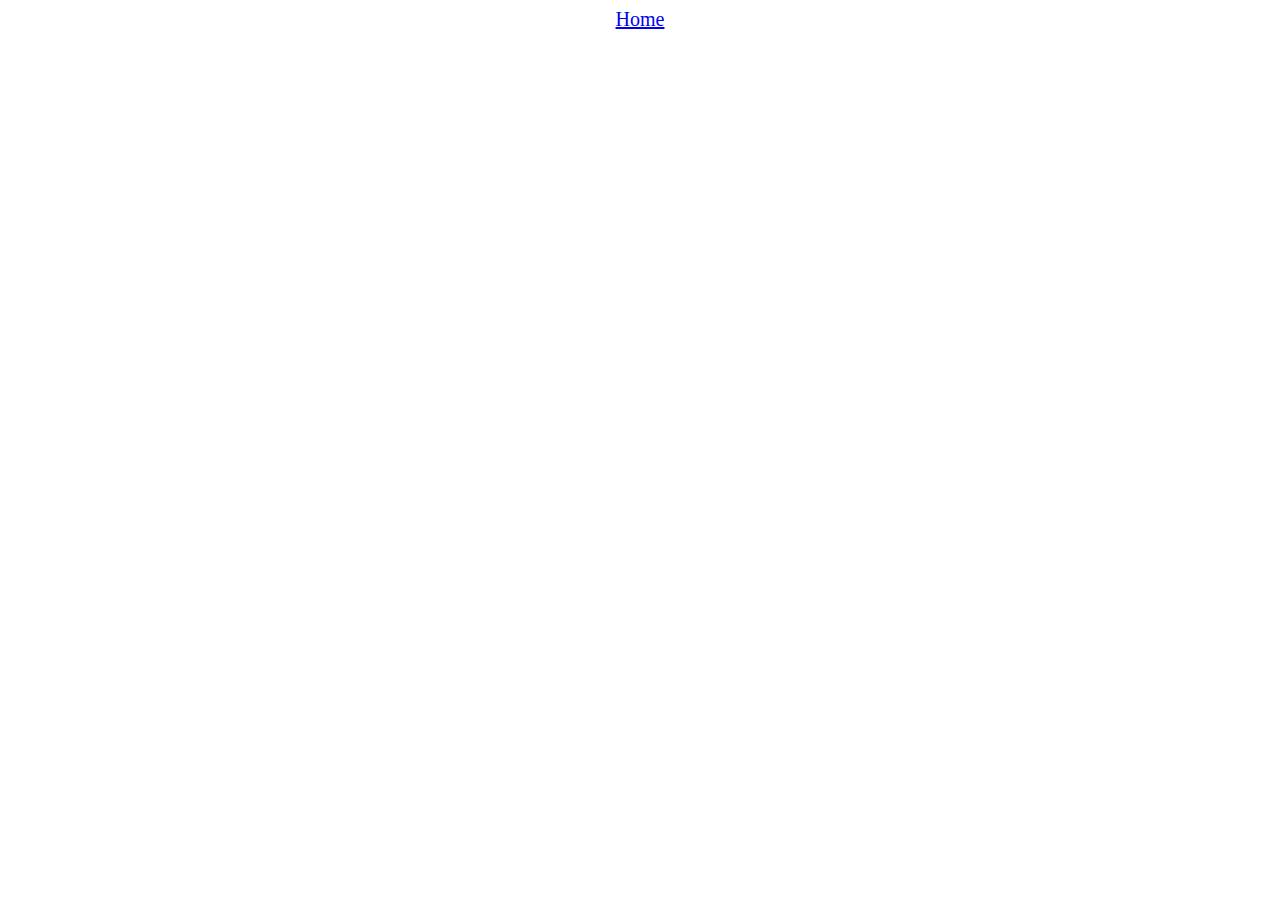
==== addUpTo/index.html @ 1cb1b62e "homebutton on all pages added" ====
<!DOCTYPE html>
<html lang="en">
<head>
    <meta charset="UTF-8">
    <meta name="viewport" content="width=device-width, initial-scale=1.0">
    <title>Document</title>
    <link rel="stylesheet" href="../common.css">
</head>
<body>
    <header>
        <a href="../homepage.html">Home</a>
    </header>
    <main>
        
    </main>
    <script src="../common.js"></script>
    <script src="index.js"></script>
</body>
</html>
---- common.css ----
header {
    display: flex;
    gap: 10px;
    justify-content: center;
}

a {
    font-size: 20px;
}
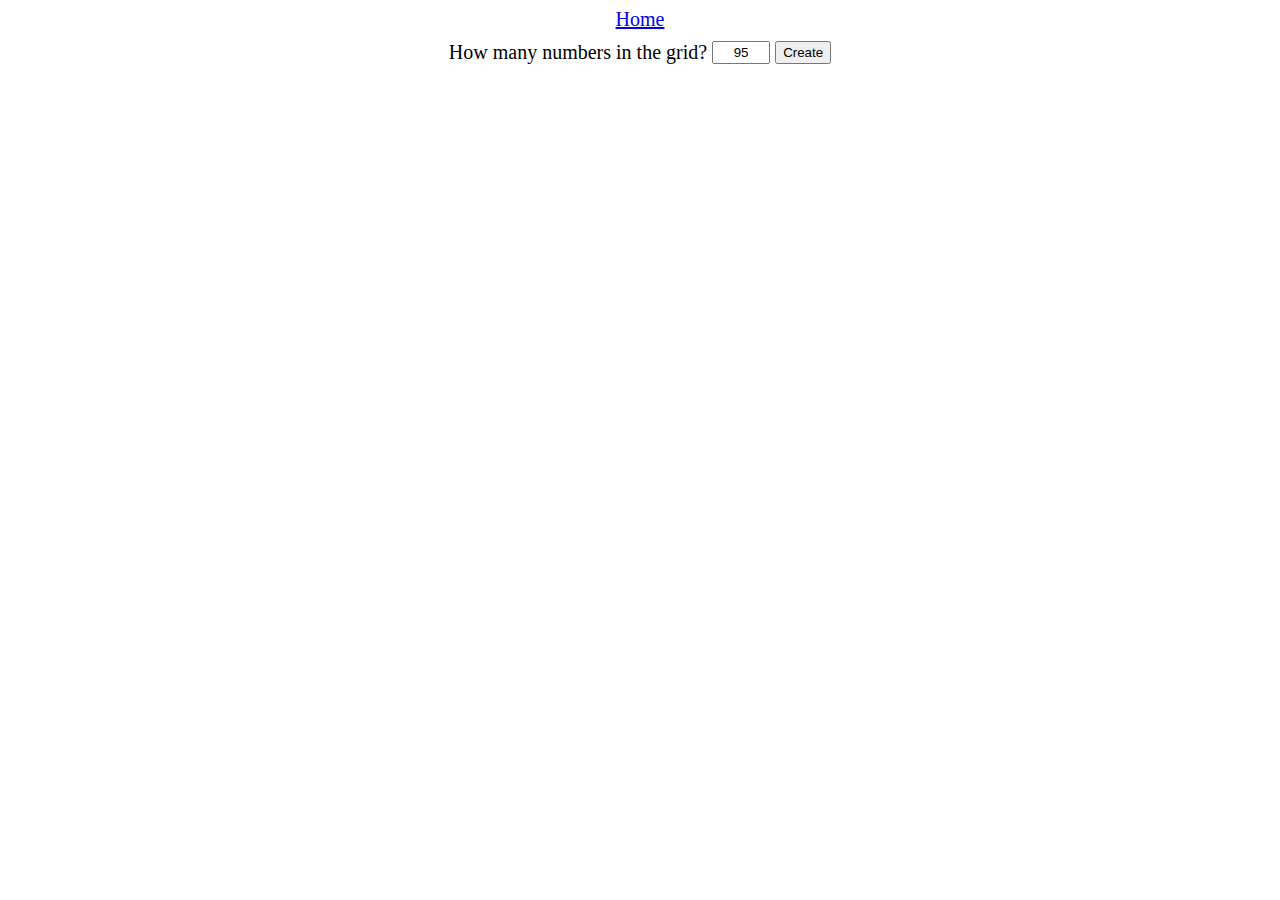
==== commit 84d16c54: "working on the creation of the grid with numbers" ====
--- a/addUpTo/index.html
+++ b/addUpTo/index.html
@@ -10,9 +10,13 @@
     <header>
         <a href="../homepage.html">Home</a>
     </header>
+
     <main>
-        
+        <div id="controls"></div>
     </main>
+    
+    <div id="numbers"></div>
+
     <script src="../common.js"></script>
     <script src="index.js"></script>
 </body>
--- a/common.css
+++ b/common.css
@@ -1,9 +1,14 @@
-header {
+header, main {
     display: flex;
     gap: 10px;
     justify-content: center;
+    font-size: 20px;
+}
+
+main {
+    margin-top: 10px;
 }
 
 a {
     font-size: 20px;
-}+}
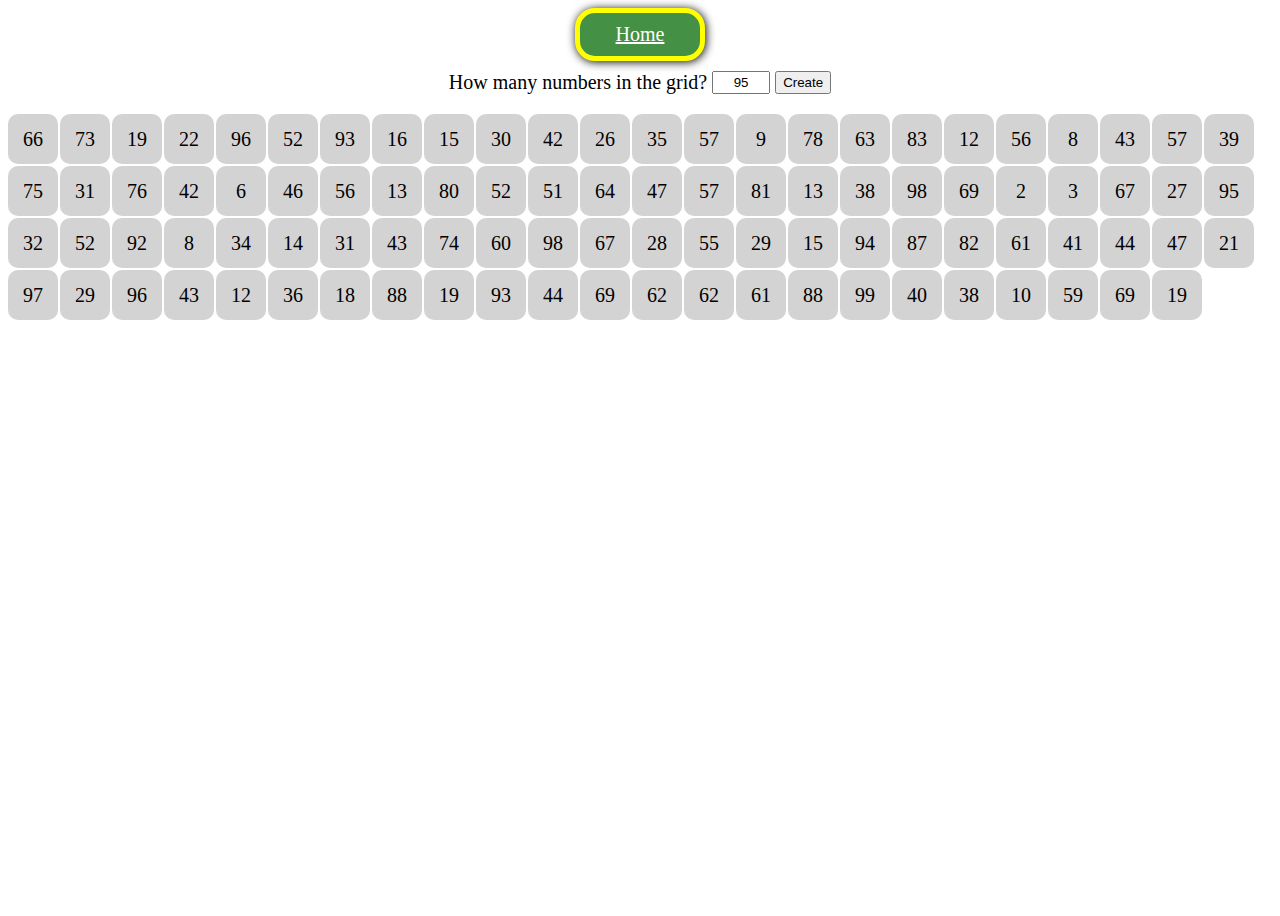
==== commit 9b894d8d: "clear page done" ====
--- a/addUpTo/index.html
+++ b/addUpTo/index.html
@@ -3,7 +3,7 @@
 <head>
     <meta charset="UTF-8">
     <meta name="viewport" content="width=device-width, initial-scale=1.0">
-    <title>Document</title>
+    <title>Numbers::Add up to</title>
     <link rel="stylesheet" href="../common.css">
 </head>
 <body>
--- a/common.css
+++ b/common.css
@@ -1,8 +1,24 @@
+body {
+    height: 100vh;
+}
+
 header, main {
     display: flex;
+    flex-direction: column;
     gap: 10px;
     justify-content: center;
+    align-items: center;
     font-size: 20px;
+}
+
+header {
+    flex-direction: row;
+}
+
+.controls {
+    display: flex;
+    justify-content: center;
+    gap: 10px;
 }
 
 main {
@@ -11,4 +27,36 @@
 
 a {
     font-size: 20px;
+    color: white;
+    background-color: rgb(68, 144, 68); 
+    padding: 10px;
+    width: 100px;
+    border-radius: 20px;
+    border: 5px solid yellow;
+    text-align: center;
+    box-shadow: 1px 1px 10px black;
 }
+
+#numbers div {
+    width: 50px;
+    height: 50px;
+    background-color: lightgray;
+    color: black;
+    border-radius: 10px;
+    display: flex;
+    justify-content: center;
+    align-items: center;
+    font-size: 20px;
+}
+
+#numbers div:hover {
+    background-color: darkgray;
+}
+
+footer {
+    text-align: center;
+    display: grid;
+    height: 90vh;
+    align-items: end;
+    justify-content: center;
+}
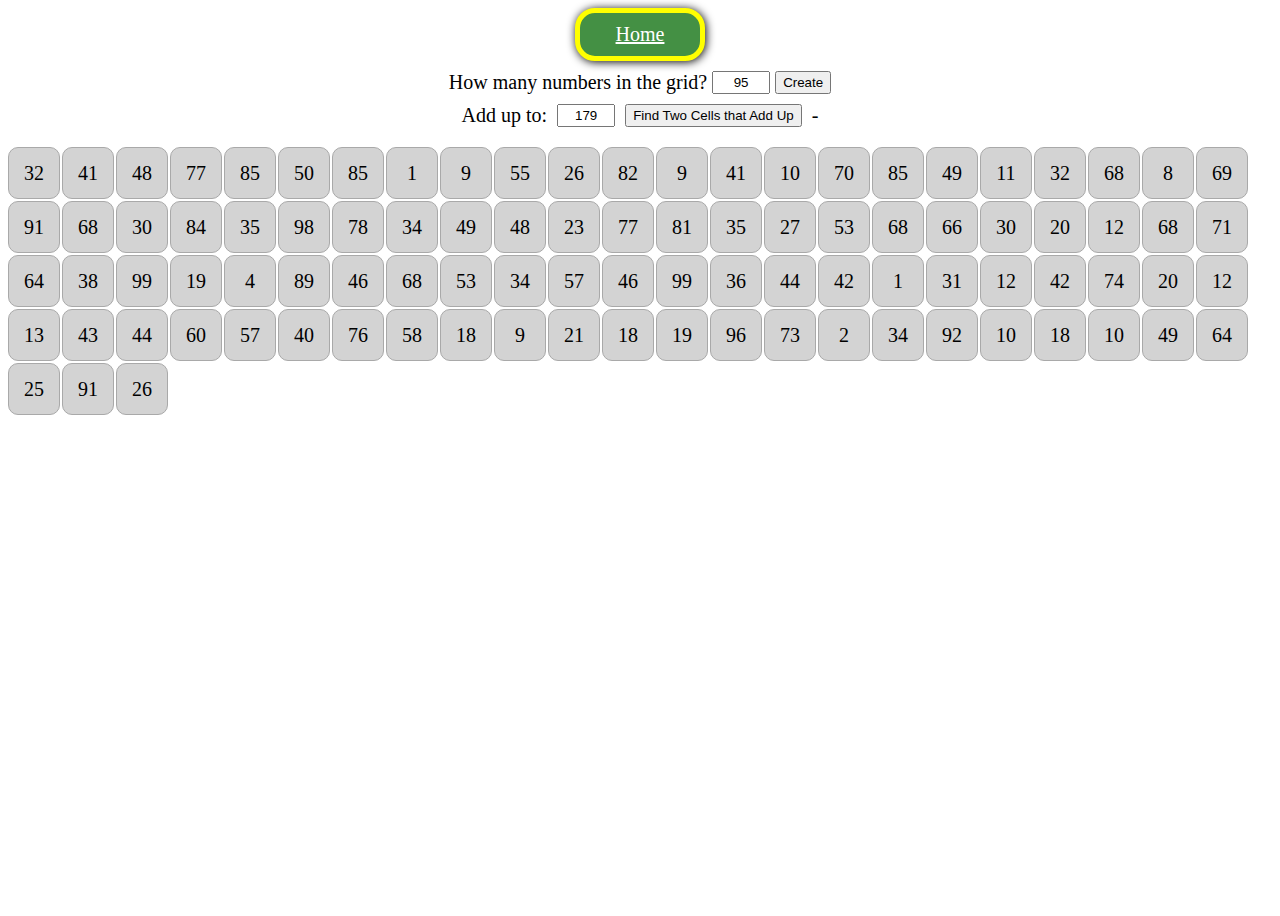
==== commit a5695ee9: "done with add up to page" ====
--- a/addUpTo/index.html
+++ b/addUpTo/index.html
@@ -5,6 +5,7 @@
     <meta name="viewport" content="width=device-width, initial-scale=1.0">
     <title>Numbers::Add up to</title>
     <link rel="stylesheet" href="../common.css">
+    <link rel="stylesheet" href="index.css">
 </head>
 <body>
     <header>
--- a/common.css
+++ b/common.css
@@ -25,6 +25,10 @@
     margin-top: 10px;
 }
 
+p {
+    margin: 0;
+}
+
 a {
     font-size: 20px;
     color: white;
@@ -47,6 +51,7 @@
     justify-content: center;
     align-items: center;
     font-size: 20px;
+    border: 1px solid darkgray;
 }
 
 #numbers div:hover {
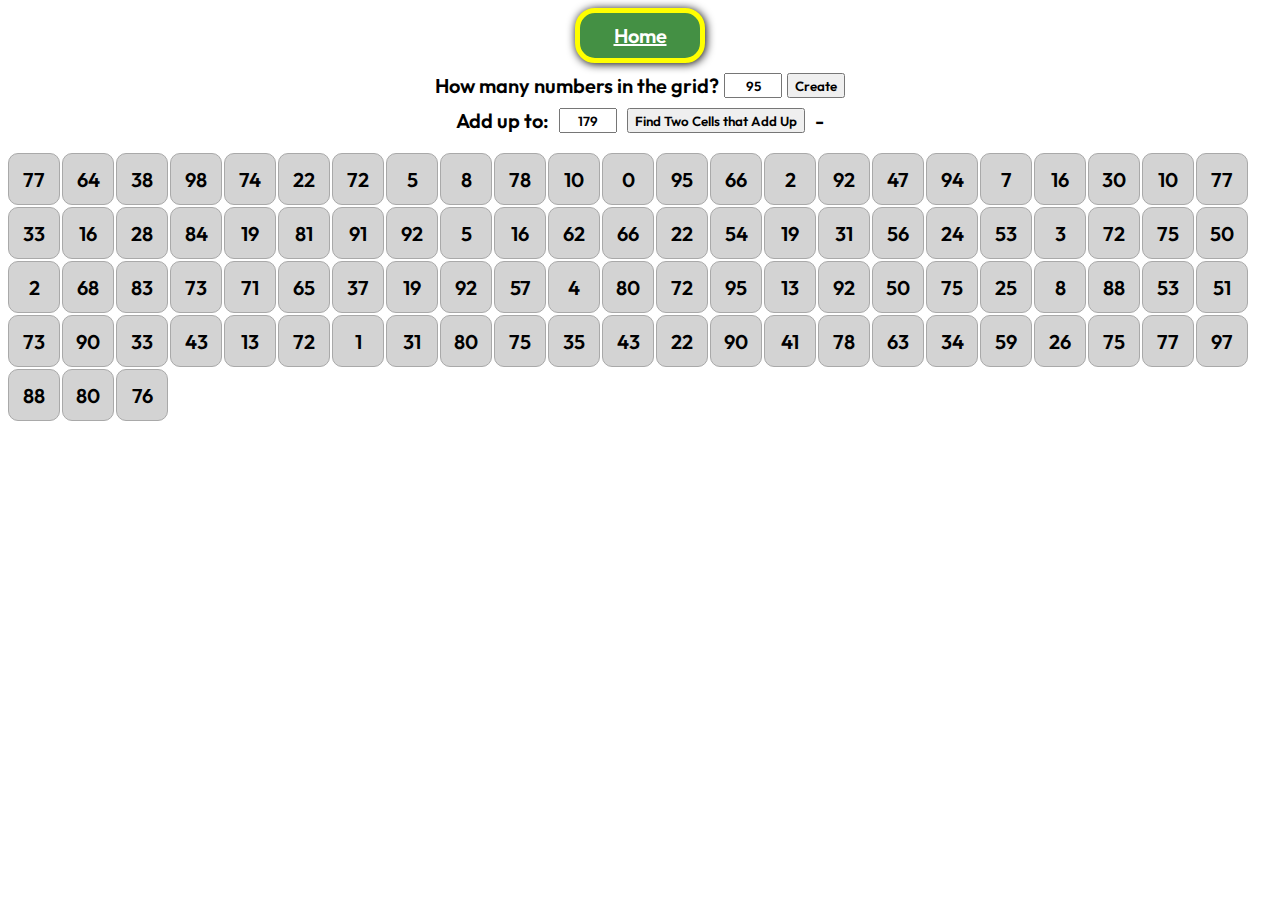
==== commit 357f9092: "changed homepage.html to index.html" ====
--- a/addUpTo/index.html
+++ b/addUpTo/index.html
@@ -9,7 +9,7 @@
 </head>
 <body>
     <header>
-        <a href="../homepage.html">Home</a>
+        <a href="../index.html">Home</a>
     </header>
 
     <main>
--- a/common.css
+++ b/common.css
@@ -1,3 +1,12 @@
+@font-face {
+    font-family: "Outfit-SemiBold";
+    src: url(fonts/Outfit-SemiBold.ttf);
+}
+
+* {
+    font-family: "Outfit-SemiBold";
+}
+
 body {
     height: 100vh;
 }
@@ -60,7 +69,8 @@
 
 footer {
     text-align: center;
-    display: grid;
+    display: flex;
+    gap: 10px;
     height: 90vh;
     align-items: end;
     justify-content: center;
